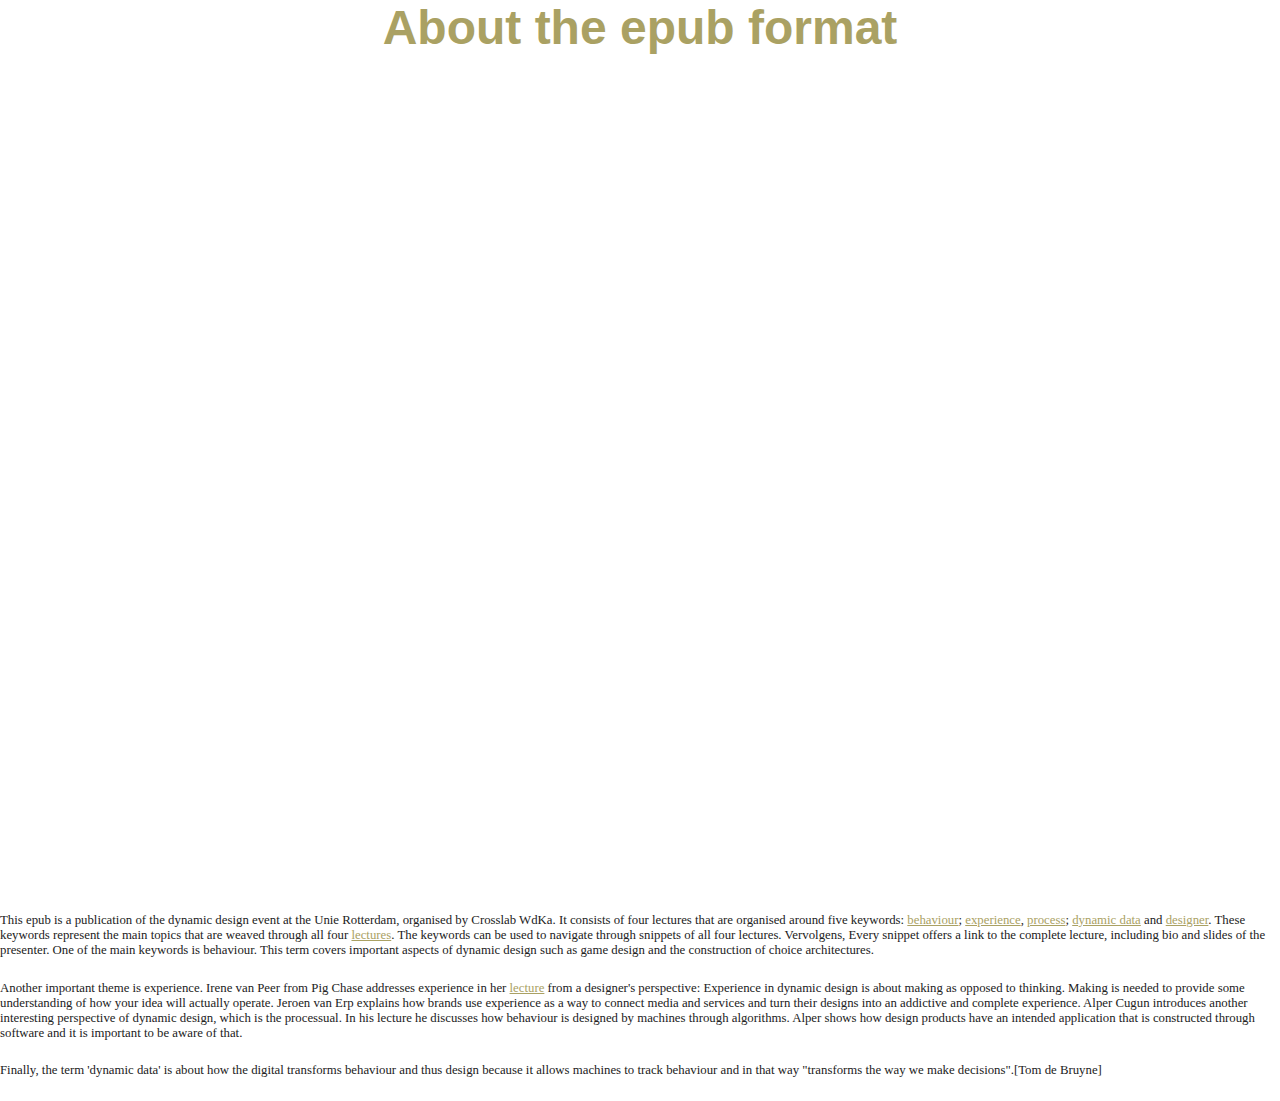
==== OEBPS/epubformat.html @ fc33506d "importing existing project" ====
<?xml version="1.0" encoding="utf-8"?>
<html xmlns="http://www.w3.org/1999/xhtml" xml:lang="en"
xmlns:epub="http://www.idpf.org/2007/ops"
  xmlns:ev="http://www.w3.org/2001/xml-events"
>
  
  <head>    <title>
    About the epub format
  </title>   
    <meta http-equiv="content-type" content="text/html; charset=utf-8"/> 
    


  <script src="jquery-1.6.2.min.js" type="text/javascript"></script>
      <link rel="stylesheet" type="text/css" href="style.css" />  </head>
  <body>

    <div id="top">
      <h1>About the epub format</h1>
    </div>
 
      <p>This epub is a publication of the dynamic design event at the Unie Rotterdam, organised by Crosslab WdKa. It consists of four lectures that are organised around five keywords: <a href="">behaviour</a>; <a href="">experience</a>, <a href="">process</a>; <a href="">dynamic data</a> and <a href="">designer</a>. These keywords represent the main topics that are weaved through all four <a href="">lectures</a>. The keywords can be used to navigate through snippets of all four lectures. Vervolgens, Every snippet offers a link to the complete lecture, including bio and slides of the presenter. 
      One of the main keywords is behaviour. This term covers important aspects of dynamic design such as game design and the construction of choice architectures.</p>  

      <p>Another important theme is experience. Irene van Peer from Pig Chase addresses experience in her <a href="">lecture</a> from a designer's perspective: Experience in dynamic design is about making as opposed to thinking. Making is needed to provide some understanding of how your idea will actually operate.
      Jeroen van Erp explains how brands use experience as a way to connect media and services and turn their designs into an addictive and complete experience.
      Alper Cugun introduces another interesting perspective of dynamic design, which is the processual. In his lecture he discusses how behaviour is designed by machines through algorithms. Alper shows how design products have an intended application that is constructed through software and it is important to be aware of that.</p>

      <p>Finally, the term 'dynamic data' is about how the digital transforms behaviour and thus design because it allows machines to track behaviour and in that way "transforms the way we make decisions".[Tom de Bruyne] 
      </p>

    
    
   
    
    <script src="script.js" type="text/javascript"></script>

  </body>
</html>
---- OEBPS/style.css ----
@charset "UTF-8";
@namespace "http://www.w3.org/1999/xhtml";
@namespace epub "http://www.idpf.org/2007/ops";


@font-face {
  font-family: "Avenir";
  src: url("Avenir-Heavy.otf");
}

body {

    margin:0;
    padding:0;
    text-align: left !important;

}
#expand1{display: none;}

p, div, span {
	padding-bottom:10px;
}


samp{ font-family:  sans-serif !important;  color:red;}

h1 {
  font-family: 'Avenir', sans-serif !important;  
    color: rgb(170,161,99);
    font-size: 3em;
    text-align: center;
}
h2{font-family: 'Avenir', sans-serif !important;  
    color: rgb(170,161,99);
    font-size: 2em;
    text-align:center;
    margin-bottom:0;
  }

.fullquote {
    -webkit-transition: opacity 1s ease-in-out;
    -moz-transition: opacity 1s ease-in-out;
    -o-transition: opacity 1s ease-in-out;
    -ms-transition: opacity 1s ease-in-out;
    transition: opacity 1s ease-in-out;
}

aside[epub|type~='sidebar'] {
   padding: 0.5em;
   margin-left: 2em;
   width: 25%;
   max-width: 15em;
   background-color: rgb(240,240,240);
   border: solid 1px; rgb(0,0,0);
   float: right;
   font-size:0.6em;
}



video{width:100%;margin:0px;background-color:black;}
#miimg{width:50px!important;}


blockquote {
    color:#222;
    width: 60%;
    font-size: .8em;
    text-align: right;
    margin: 0;
    padding-left: 8em;
    padding-bottom: 1em;
}

a {
    color: rgb(170,161,99);
}
a:visited {
    -webkit-text-fill-color: rgb(170,161,99);
    -webkit-link: rgb(170,161,99);
}

a.nextsnip{-webkit-text-fill-color: rgb(170,161,99);display:block;background:url('images/arrow_right.svg');background-repeat: no-repeat;background-size: 7% 50%;padding-left:8%;}

.inlineimg {width:50px !important;max-width:50px !important; float:right; margin:.5em!important;}

.bioinfo{margin:0;text-align:center;page-break-before:always; color: rgb(170,161,99)!important;}
.bottomline{font-weight:bold;background-color:rgb(170,161,99); padding:5px;margin-top:-10px;}
.bottomline a, .bottomline a:visited{ -webkit-text-fill-color:black;}
.fullquote{}
.buttons{position:relative;width:60px;left:50%;margin-left:-25px;}
.play{margin-right:10px;display: inline-block;width:20px;height:15px; background:url('images/play.svg');background-size: 100% 100%;}
.reload{display: inline-block;width:20px;height:15px; background:url('images/reload.svg');background-size: 100% 100%;}
.videocont{display: block;}
p{text-align:left !important;font-size: .8em;color:#222;}

.slidescontainer{width: 100%;}
img.slides { width: 100%; }
.controls{display:block;position:relative;width:150px;height:80px;left:50%;margin-left:-75px;}
.prev{display:block;width:30px;height:25px; background:url('images/arrow_left.svg');background-size: 100% 100%;}
.next{display:block;width:30px;height:25px; background:url('images/arrow_right.svg');background-size: 100% 100%;}
.slideinfo{width:20px;}
.inactive{opacity:0.5;}
.centerimg{width:15% !important;margin-left:42%;}

#top{text-align: center;max-height:100% !important;height:100% !important;margin:0;padding:0;}
#top img{max-height:100%;height:100% !important;margin:0;padding:0;}
#top p{font-family: 'Avenir', sans-serif !important;  
    text-align: center;position:absolute;display: block;top:200px;overflow:visible;font-size: 3em;width:100%;}

@media  screen and (orientation: portrait) {
  .fullquote p {margin-left:18%;}
  .inlineimg{float:left!important; width:12% !important;max-width:12% !important;}
}
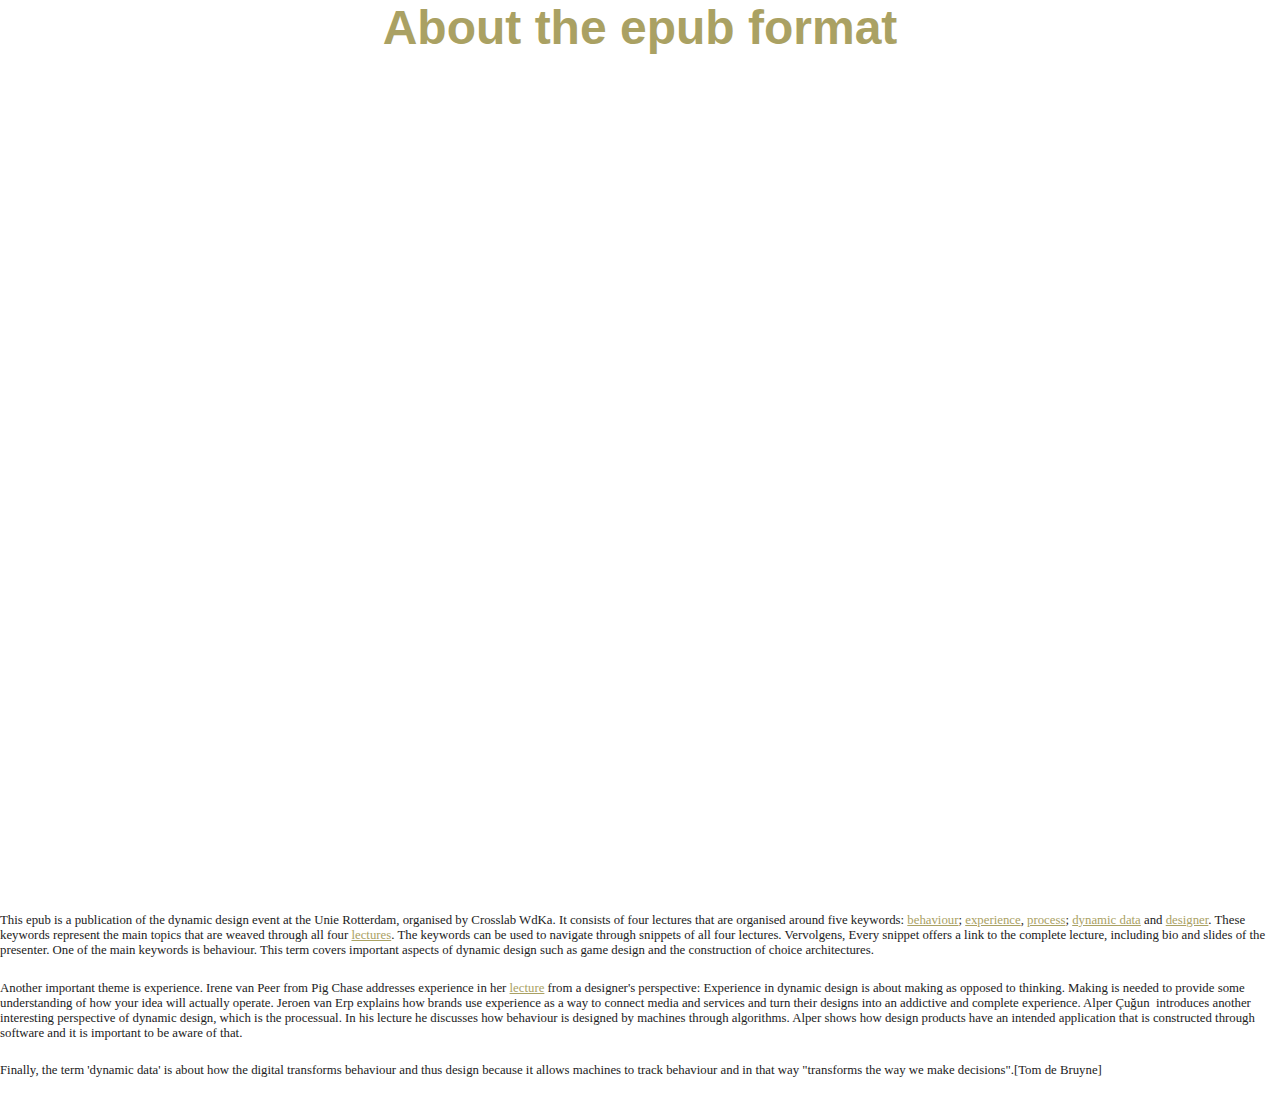
==== commit 57df9ad9: "design stuff" ====
--- a/OEBPS/epubformat.html
+++ b/OEBPS/epubformat.html
@@ -1,40 +1,49 @@
 <?xml version="1.0" encoding="utf-8"?>
 <html xmlns="http://www.w3.org/1999/xhtml" xml:lang="en"
-xmlns:epub="http://www.idpf.org/2007/ops"
-  xmlns:ev="http://www.w3.org/2001/xml-events"
->
-  
-  <head>    <title>
-    About the epub format
-  </title>   
-    <meta http-equiv="content-type" content="text/html; charset=utf-8"/> 
-    
+	  xmlns:epub="http://www.idpf.org/2007/ops"
+	  xmlns:ev="http://www.w3.org/2001/xml-events"
+	  >
+
+	<head>    <title>
+			About the epub format
+		</title>   
+		<meta http-equiv="content-type" content="text/html; charset=utf-8"/> 
 
 
-  <script src="jquery-1.6.2.min.js" type="text/javascript"></script>
-      <link rel="stylesheet" type="text/css" href="style.css" />  </head>
-  <body>
 
-    <div id="top">
-      <h1>About the epub format</h1>
-    </div>
- 
-      <p>This epub is a publication of the dynamic design event at the Unie Rotterdam, organised by Crosslab WdKa. It consists of four lectures that are organised around five keywords: <a href="">behaviour</a>; <a href="">experience</a>, <a href="">process</a>; <a href="">dynamic data</a> and <a href="">designer</a>. These keywords represent the main topics that are weaved through all four <a href="">lectures</a>. The keywords can be used to navigate through snippets of all four lectures. Vervolgens, Every snippet offers a link to the complete lecture, including bio and slides of the presenter. 
-      One of the main keywords is behaviour. This term covers important aspects of dynamic design such as game design and the construction of choice architectures.</p>  
+		<script src="jquery-1.6.2.min.js" type="text/javascript"></script>
+		<link rel="stylesheet" type="text/css" href="style.css" />  </head>
+	<body>
 
-      <p>Another important theme is experience. Irene van Peer from Pig Chase addresses experience in her <a href="">lecture</a> from a designer's perspective: Experience in dynamic design is about making as opposed to thinking. Making is needed to provide some understanding of how your idea will actually operate.
-      Jeroen van Erp explains how brands use experience as a way to connect media and services and turn their designs into an addictive and complete experience.
-      Alper Cugun introduces another interesting perspective of dynamic design, which is the processual. In his lecture he discusses how behaviour is designed by machines through algorithms. Alper shows how design products have an intended application that is constructed through software and it is important to be aware of that.</p>
+		<div id="top">
+			<h1>About the epub format</h1>
+		</div>
 
-      <p>Finally, the term 'dynamic data' is about how the digital transforms behaviour and thus design because it allows machines to track behaviour and in that way "transforms the way we make decisions".[Tom de Bruyne] 
-      </p>
+		<p>This epub is a publication of the dynamic design event at the Unie Rotterdam, organised by Crosslab WdKa. It consists of four lectures that are organised around five keywords: <a href="">behaviour</a>; <a href="">experience</a>, <a href="">process</a>; <a href="">dynamic data</a> and <a href="">designer</a>. These keywords represent the main topics that are weaved through all four <a href="">lectures</a>. The keywords can be used to navigate through snippets of all four lectures. Vervolgens, Every snippet offers a link to the complete lecture, including bio and slides of the presenter. 
+			One of the main keywords is behaviour. This term covers important aspects of dynamic design such as game design and the construction of choice architectures.</p>  
 
-    
-    
-   
-    
-    <script src="script.js" type="text/javascript"></script>
+		<p>Another important theme is experience. Irene van Peer from Pig Chase addresses experience in her <a href="">lecture</a> from a designer's perspective: Experience in dynamic design is about making as opposed to thinking. Making is needed to provide some understanding of how your idea will actually operate.
+			Jeroen van Erp explains how brands use experience as a way to connect media and services and turn their designs into an addictive and complete experience.
+			Alper Çuğun + introduces another interesting perspective of dynamic design, which is the processual. In his lecture he discusses how behaviour is designed by machines through algorithms. Alper shows how design products have an intended application that is constructed through software and it is important to be aware of that.</p>
 
-  </body>
+		<p>Finally, the term 'dynamic data' is about how the digital transforms behaviour and thus design because it allows machines to track behaviour and in that way "transforms the way we make decisions".[Tom de Bruyne] 
+		</p>
+
+<!--
+        <h2>Quotes</h2> 
+		[Tom de Bruyne]
+		<p>How can we trigger behaviour, how can we trigger someone to become excited about a brand, start to talk about it, start to share their opinion. We want to argue that the traditional tool-set that we use, that is, communication, is definitely not the most relevant, interesting, or remarkable. We think that there are three much more interesting tools to use, tools that are much more embedded in design than they are in advertising. Behavioural economics, game design, and the third area, or idea, we think you should consider, is persuasion design.</p>
+
+		[Jeroen van Erp]
+		<p>Firstly, something which is perhaps very simple: the digital revolution has impregnated every area of society, if in 2040 we look back at this period it may be even more recognisable as a pivotal point in history. Like the industrial revolution, technology changes economics, social life, human behaviour, essentially everything, and I think designers play a very important role in this.</p>
+
+		[Astrid Groenewege]
+		<p>We always say that advertising is very much about seduction, if you compare it to a relationship, if somebody is hitting on you constantly you loose interest, but if somebody has some mysterious quality, then you want to get at that mysterious quality and so want engage with them. This is how you should think about brands, don't think about the seduction game, the advertising game, but how to make the brand remarkable, and relevant for people.</p>
+-->
+
+
+		<script src="script.js" type="text/javascript"></script>
+
+	</body>
 </html> 
-    --- a/OEBPS/style.css
+++ b/OEBPS/style.css
@@ -21,7 +21,7 @@
 	padding-bottom:10px;
 }
 
-
+a{text-decoration:underline;}
 samp{ font-family:  sans-serif !important;  color:red;}
 
 h1 {
@@ -32,8 +32,7 @@
 }
 h2{font-family: 'Avenir', sans-serif !important;  
     color: rgb(170,161,99);
-    font-size: 2em;
-    text-align:center;
+    font-size: 1.5em;
     margin-bottom:0;
   }
 
@@ -73,6 +72,7 @@
 }
 
 a {
+  -webkit-text-fill-color: rgb(170,161,99);
     color: rgb(170,161,99);
 }
 a:visited {
@@ -80,37 +80,75 @@
     -webkit-link: rgb(170,161,99);
 }
 
-a.nextsnip{-webkit-text-fill-color: rgb(170,161,99);display:block;background:url('images/arrow_right.svg');background-repeat: no-repeat;background-size: 7% 50%;padding-left:8%;}
+a.nextsnip{-webkit-text-fill-color: rgb(170,161,99);display:block;background:url('images/arrow_right.svg');background-repeat: no-repeat;background-size: 20px 20px;padding-left:10%;height:50px;}
 
-.inlineimg {width:50px !important;max-width:50px !important; float:right; margin:.5em!important;}
+.inlineimg {width:100px !important;height:100px !important;max-width:100px !important; float:right;margin:15px;}
+.inlineimg img{width:100%;height:100%;}
 
-.bioinfo{margin:0;text-align:center;page-break-before:always; color: rgb(170,161,99)!important;}
-.bottomline{font-weight:bold;background-color:rgb(170,161,99); padding:5px;margin-top:-10px;}
-.bottomline a, .bottomline a:visited{ -webkit-text-fill-color:black;}
+.breadcrumbs{page-break-before:always;}
+.breadcrumbs a, .breadcrumbs a:visited {display:block;font-weight:bold;padding:2px;}
+.bottomline{margin:0; color: rgb(170,161,99)!important;-webkit-text-fill-color:rgb(170,161,99);}
+.bioinfo{font-weight:bold;background-color:rgb(170,161,99); padding:5px;margin-top:-10px;}
+.bioinfo a, .bioinfo a:visited{ -webkit-text-fill-color:white;}
+
+.fullbio{background-color:rgb(170,161,99); padding:5px;}
+.fullbio a, .bioinfo a:visited{ -webkit-text-fill-color:white;}
+.fullname{display:block;width:100%;-webkit-text-fill-color:white;color:white;}
+.dur{float:right;display:block;before:}
+.dur:before{content:"Dur: ";}
 .fullquote{}
 .buttons{position:relative;width:60px;left:50%;margin-left:-25px;}
 .play{margin-right:10px;display: inline-block;width:20px;height:15px; background:url('images/play.svg');background-size: 100% 100%;}
 .reload{display: inline-block;width:20px;height:15px; background:url('images/reload.svg');background-size: 100% 100%;}
 .videocont{display: block;}
-p{text-align:left !important;font-size: .8em;color:#222;}
-
+p{text-align:left !important;font-size:.8em;color:#222;-webkit-text-fill-color:#222;}
+a.watch{text-align:left !important;font-size:.8em;color:#222;-webkit-text-fill-color:#222;}
+a.watch{display:block;margin-top: -10px;font-size:.6em;}
 .slidescontainer{width: 100%;}
 img.slides { width: 100%; }
-.controls{display:block;position:relative;width:150px;height:80px;left:50%;margin-left:-75px;}
-.prev{display:block;width:30px;height:25px; background:url('images/arrow_left.svg');background-size: 100% 100%;}
-.next{display:block;width:30px;height:25px; background:url('images/arrow_right.svg');background-size: 100% 100%;}
-.slideinfo{width:20px;}
+.controls{ padding:5px;display:block;position:relative;width:100px;height:40px;margin-left:-50px;left:50%;}
+.prev{display:inline-block;width:30px;height:25px; background:url('images/arrow_left.svg');background-size: 100% 100%;}
+.next{display:inline-block;width:30px;height:25px; background:url('images/arrow_right.svg');background-size: 100% 100%;}
+.slideinfo{width:25px;display:inline-block;vertical-align:top;padding-top:8px;}
 .inactive{opacity:0.5;}
 .centerimg{width:15% !important;margin-left:42%;}
 
-#top{text-align: center;max-height:100% !important;height:100% !important;margin:0;padding:0;}
-#top img{max-height:100%;height:100% !important;margin:0;padding:0;}
-#top p{font-family: 'Avenir', sans-serif !important;  
-    text-align: center;position:absolute;display: block;top:200px;overflow:visible;font-size: 3em;width:100%;}
+#top{
+  max-height:100% !important;
+  height:100% !important;
+  margin:0;
+  padding:0;
 
-@media  screen and (orientation: portrait) {
-  .fullquote p {margin-left:18%;}
-  .inlineimg{float:left!important; width:12% !important;max-width:12% !important;}
 }
+.title img{  
+  max-height:100% !important;
+  height:100% !important;}
+.title{
+  
+  position:absolute;
+  font-family: 'Avenir', sans-serif !important;  
+  font-size: 2em;
+  font-weight:bold;
+  top:0;
+  padding:5px;
+  width:380px;
+  max-width: 380px !important;}
+.short{
+  padding:5px;
+  font-weight:normal;
+  background-color:rgba(255,255,255,0.5);
+  font-size:0.3em;
+  width:400px;
+  max-width: 400px !important;}
 
+@media screen and (orientation:portrait) { 
 
+  .fullquote p {margin-left:20%;}
+  .inlineimg{width:14% !important;max-width:14% !important; margin-left:1%; float:left;}
+  /*  .title{  width:500px;
+  max-width: 500px !important;}
+  .short{
+  width:500px;
+  max-width: 500px !important;}*/
+  }
+}
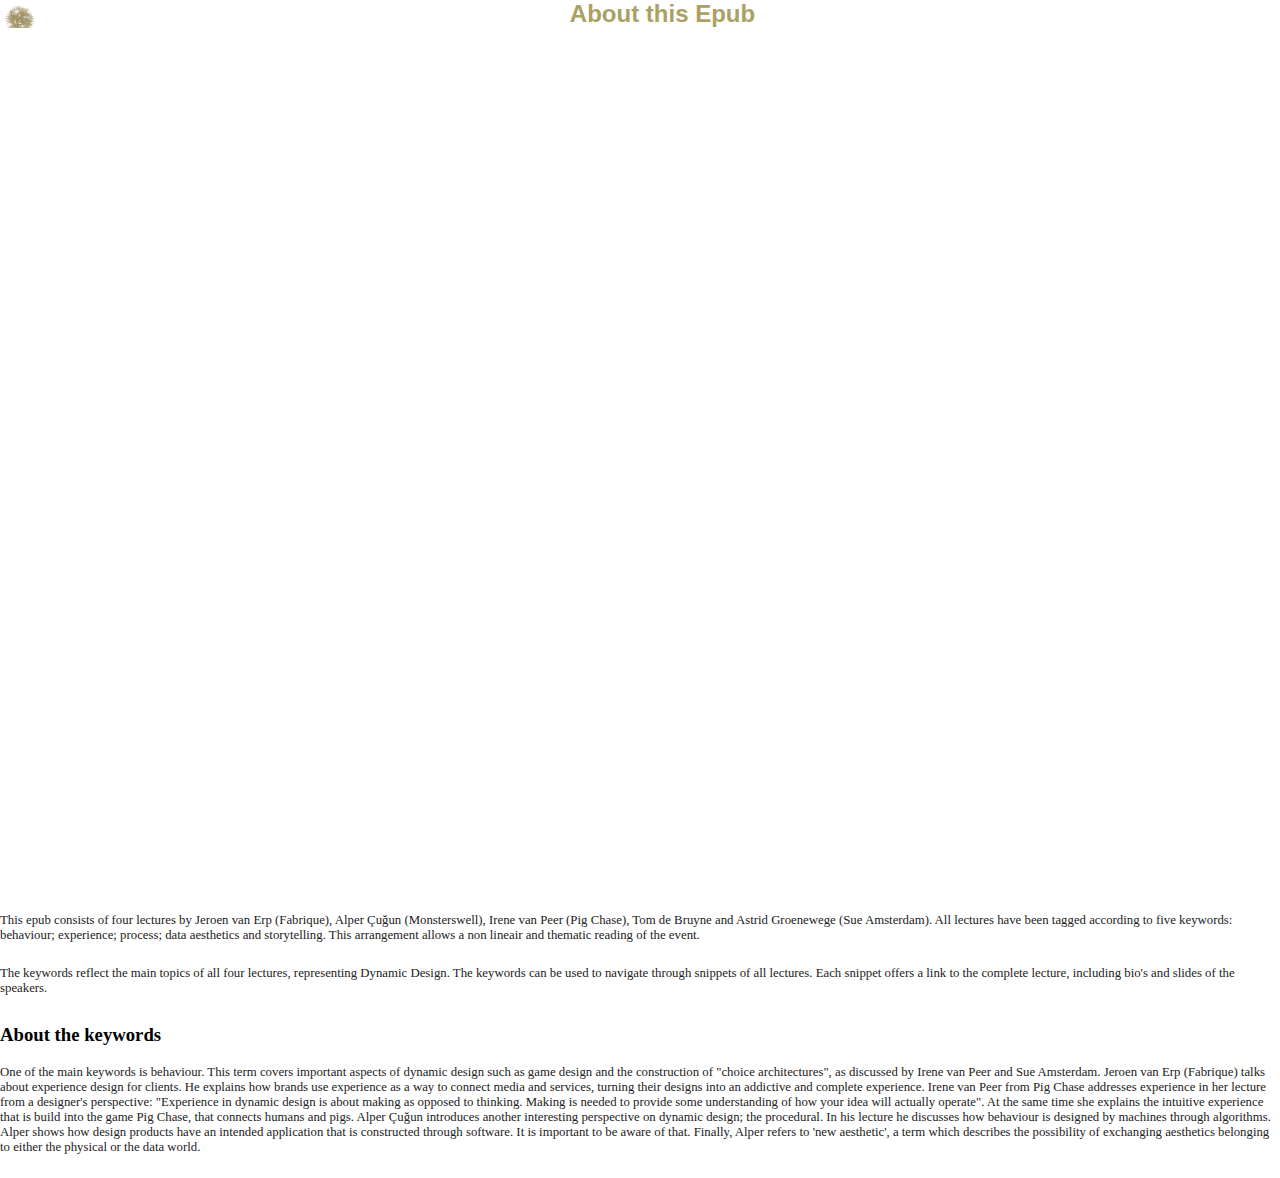
==== commit df7c7ab7: "starting with images" ====
--- a/OEBPS/epubformat.html
+++ b/OEBPS/epubformat.html
@@ -16,33 +16,15 @@
 	<body>
 
 		<div id="top">
-			<h1>About the epub format</h1>
+			<h1>About this Epub</h1>
 		</div>
 
-		<p>This epub is a publication of the dynamic design event at the Unie Rotterdam, organised by Crosslab WdKa. It consists of four lectures that are organised around five keywords: <a href="">behaviour</a>; <a href="">experience</a>, <a href="">process</a>; <a href="">dynamic data</a> and <a href="">designer</a>. These keywords represent the main topics that are weaved through all four <a href="">lectures</a>. The keywords can be used to navigate through snippets of all four lectures. Vervolgens, Every snippet offers a link to the complete lecture, including bio and slides of the presenter. 
-			One of the main keywords is behaviour. This term covers important aspects of dynamic design such as game design and the construction of choice architectures.</p>  
-
-		<p>Another important theme is experience. Irene van Peer from Pig Chase addresses experience in her <a href="">lecture</a> from a designer's perspective: Experience in dynamic design is about making as opposed to thinking. Making is needed to provide some understanding of how your idea will actually operate.
-			Jeroen van Erp explains how brands use experience as a way to connect media and services and turn their designs into an addictive and complete experience.
-			Alper Çuğun - introduces another interesting perspective of dynamic design, which is the processual. In his lecture he discusses how behaviour is designed by machines through algorithms. Alper shows how design products have an intended application that is constructed through software and it is important to be aware of that.</p>
-
-		<p>Finally, the term 'dynamic data' is about how the digital transforms behaviour and thus design because it allows machines to track behaviour and in that way "transforms the way we make decisions".[Tom de Bruyne] 
-		</p>
-
-<!--
-        <h2>Quotes</h2> 
-		[Tom de Bruyne]
-		<p>How can we trigger behaviour, how can we trigger someone to become excited about a brand, start to talk about it, start to share their opinion. We want to argue that the traditional tool-set that we use, that is, communication, is definitely not the most relevant, interesting, or remarkable. We think that there are three much more interesting tools to use, tools that are much more embedded in design than they are in advertising. Behavioural economics, game design, and the third area, or idea, we think you should consider, is persuasion design.</p>
-
-		[Jeroen van Erp]
-		<p>Firstly, something which is perhaps very simple: the digital revolution has impregnated every area of society, if in 2040 we look back at this period it may be even more recognisable as a pivotal point in history. Like the industrial revolution, technology changes economics, social life, human behaviour, essentially everything, and I think designers play a very important role in this.</p>
-
-		[Astrid Groenewege]
-		<p>We always say that advertising is very much about seduction, if you compare it to a relationship, if somebody is hitting on you constantly you loose interest, but if somebody has some mysterious quality, then you want to get at that mysterious quality and so want engage with them. This is how you should think about brands, don't think about the seduction game, the advertising game, but how to make the brand remarkable, and relevant for people.</p>
--->
-
-
+<p>This epub consists of four lectures by Jeroen van Erp (Fabrique), Alper Çuğun (Monsterswell), Irene van Peer (Pig Chase), Tom de Bruyne and Astrid Groenewege (Sue Amsterdam). All lectures have been tagged according to five keywords: behaviour; experience; process; data aesthetics and storytelling. This arrangement allows a non lineair and thematic reading of the event.</p>
+<p>The keywords reflect the main topics  of all four lectures, representing Dynamic Design. The keywords can be used to navigate through snippets of all lectures. Each snippet offers a link to the complete lecture, including bio's and slides of the speakers.</p>
+<h3>About the keywords</h3>
+<p>One of the main keywords is behaviour. This term covers important aspects of dynamic design such as game design and the construction of "choice architectures", as discussed by Irene van Peer and Sue Amsterdam. Jeroen van Erp (Fabrique) talks about experience design for clients. He explains how brands use experience as a way to connect media and services, turning their designs into an addictive and complete experience. Irene van Peer from Pig Chase addresses experience in her lecture from a designer's perspective: "Experience in dynamic design is about making as opposed to thinking. Making is needed to provide some understanding of how your idea will actually operate". At the same time she explains the intuitive experience that is build into the game Pig Chase, that connects humans and pigs.
+Alper Çuğun introduces another interesting perspective on dynamic design; the procedural. In his lecture he discusses how behaviour is designed by machines through algorithms. Alper shows how design products have an intended application that is constructed through software. It is important to be aware of that.
+Finally, Alper refers to  'new aesthetic', a term which describes the possibility of exchanging aesthetics belonging to either the physical or the data world.</p>
 		<script src="script.js" type="text/javascript"></script>
 
 	</body>
--- a/OEBPS/style.css
+++ b/OEBPS/style.css
@@ -27,13 +27,18 @@
 h1 {
   font-family: 'Avenir', sans-serif !important;  
     color: rgb(170,161,99);
-    font-size: 3em;
+    font-size: 1.5em;
     text-align: center;
+    background:url('./images/DD_goud_klein.gif');background-size: 40px;background-repeat: no-repeat;
+    padding-left: 45px;
 }
+
 h2{font-family: 'Avenir', sans-serif !important;  
     color: rgb(170,161,99);
     font-size: 1.5em;
     margin-bottom:0;
+    background:url('./images/DD_goud_klein.gif');background-size: 40px;background-repeat: no-repeat;
+    padding-left: 45px;
   }
 
 .fullquote {
@@ -82,7 +87,11 @@
 
 a.nextsnip{-webkit-text-fill-color: rgb(170,161,99);display:block;background:url('images/arrow_right.svg');background-repeat: no-repeat;background-size: 20px 20px;padding-left:10%;height:50px;}
 
-.inlineimg {width:100px !important;height:100px !important;max-width:100px !important; float:right;margin:15px;}
+.inlineimg {width:125px !important;max-width:125px !important; float:right; margin:20px;border:1px solid #222;
+-moz-box-shadow: 0 0 5px #888;
+-webkit-box-shadow: 0 0 5px#888;
+box-shadow: 0 0 5px #888;
+}
 .inlineimg img{width:100%;height:100%;}
 
 .breadcrumbs{page-break-before:always;}
@@ -135,16 +144,16 @@
   max-width: 380px !important;}
 .short{
   padding:5px;
-  font-weight:normal;
-  background-color:rgba(255,255,255,0.5);
-  font-size:0.3em;
+  font-weight:bold;
+  /*background-color:rgba(255,255,255,0.5);*/
+  font-size:0.45em;
   width:400px;
   max-width: 400px !important;}
 
 @media screen and (orientation:portrait) { 
 
-  .fullquote p {margin-left:20%;}
-  .inlineimg{width:14% !important;max-width:14% !important; margin-left:1%; float:left;}
+  .fullquote p {margin-left:23%;}
+  .inlineimg{width:17% !important;max-width:17% !important; margin-left:1%; float:left;}
   /*  .title{  width:500px;
   max-width: 500px !important;}
   .short{
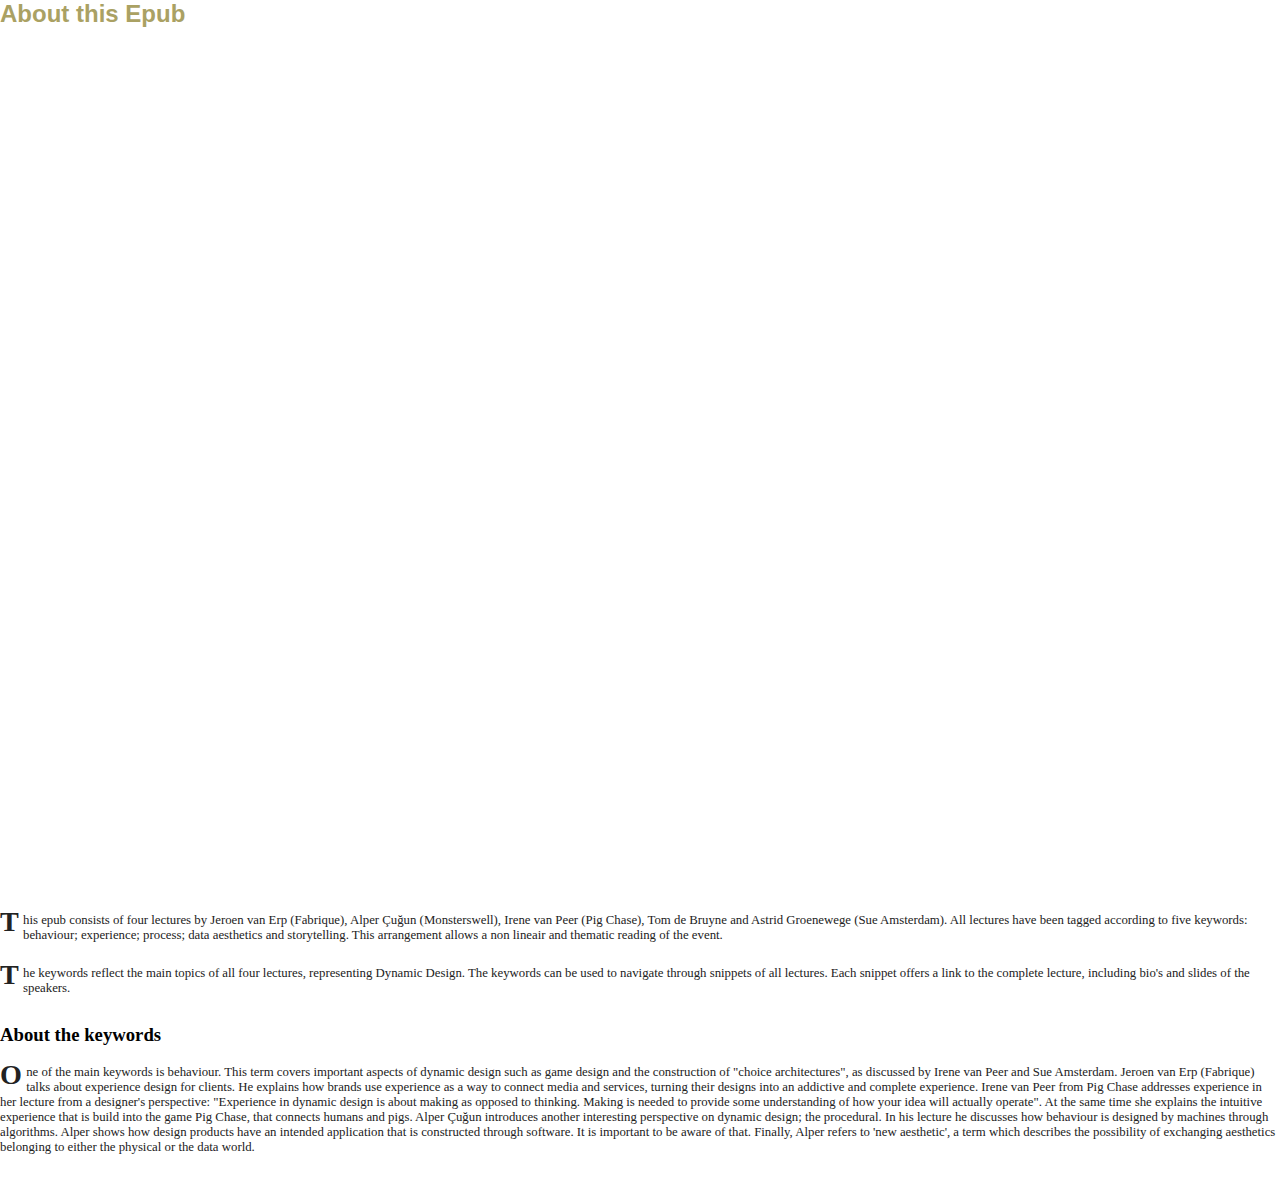
==== commit 3f3e2bfe: "drop caps" ====
--- a/OEBPS/epubformat.html
+++ b/OEBPS/epubformat.html
@@ -18,13 +18,13 @@
 		<div id="top">
 			<h1>About this Epub</h1>
 		</div>
-
+<div class='fullquote'>
 <p>This epub consists of four lectures by Jeroen van Erp (Fabrique), Alper Çuğun (Monsterswell), Irene van Peer (Pig Chase), Tom de Bruyne and Astrid Groenewege (Sue Amsterdam). All lectures have been tagged according to five keywords: behaviour; experience; process; data aesthetics and storytelling. This arrangement allows a non lineair and thematic reading of the event.</p>
 <p>The keywords reflect the main topics  of all four lectures, representing Dynamic Design. The keywords can be used to navigate through snippets of all lectures. Each snippet offers a link to the complete lecture, including bio's and slides of the speakers.</p>
 <h3>About the keywords</h3>
 <p>One of the main keywords is behaviour. This term covers important aspects of dynamic design such as game design and the construction of "choice architectures", as discussed by Irene van Peer and Sue Amsterdam. Jeroen van Erp (Fabrique) talks about experience design for clients. He explains how brands use experience as a way to connect media and services, turning their designs into an addictive and complete experience. Irene van Peer from Pig Chase addresses experience in her lecture from a designer's perspective: "Experience in dynamic design is about making as opposed to thinking. Making is needed to provide some understanding of how your idea will actually operate". At the same time she explains the intuitive experience that is build into the game Pig Chase, that connects humans and pigs.
 Alper Çuğun introduces another interesting perspective on dynamic design; the procedural. In his lecture he discusses how behaviour is designed by machines through algorithms. Alper shows how design products have an intended application that is constructed through software. It is important to be aware of that.
-Finally, Alper refers to  'new aesthetic', a term which describes the possibility of exchanging aesthetics belonging to either the physical or the data world.</p>
+Finally, Alper refers to  'new aesthetic', a term which describes the possibility of exchanging aesthetics belonging to either the physical or the data world.</p></div>
 		<script src="script.js" type="text/javascript"></script>
 
 	</body>
--- a/OEBPS/style.css
+++ b/OEBPS/style.css
@@ -15,11 +15,13 @@
     text-align: left !important;
 
 }
+.breakp{page-break-before:always;}
 #expand1{display: none;}
 
 p, div, span {
 	padding-bottom:10px;
 }
+
 
 a{text-decoration:underline;}
 samp{ font-family:  sans-serif !important;  color:red;}
@@ -28,17 +30,16 @@
   font-family: 'Avenir', sans-serif !important;  
     color: rgb(170,161,99);
     font-size: 1.5em;
-    text-align: center;
-    background:url('./images/DD_goud_klein.gif');background-size: 40px;background-repeat: no-repeat;
-    padding-left: 45px;
+
 }
+
+
 
 h2{font-family: 'Avenir', sans-serif !important;  
     color: rgb(170,161,99);
     font-size: 1.5em;
     margin-bottom:0;
-    background:url('./images/DD_goud_klein.gif');background-size: 40px;background-repeat: no-repeat;
-    padding-left: 45px;
+
   }
 
 .fullquote {
@@ -87,15 +88,17 @@
 
 a.nextsnip{-webkit-text-fill-color: rgb(170,161,99);display:block;background:url('images/arrow_right.svg');background-repeat: no-repeat;background-size: 20px 20px;padding-left:10%;height:50px;}
 
-.inlineimg {width:125px !important;max-width:125px !important; float:right; margin:20px;border:1px solid #222;
+.inlineimg {width:125px !important;max-width:125px !important; float:right; clear:right; margin:20px;margin-right:0px;
+  
+}
+.inlineimg img{width:100%;height:100%;border:1px solid #222;
 -moz-box-shadow: 0 0 5px #888;
 -webkit-box-shadow: 0 0 5px#888;
-box-shadow: 0 0 5px #888;
-}
-.inlineimg img{width:100%;height:100%;}
+box-shadow: 0 0 5px #888;}
 
 .breadcrumbs{page-break-before:always;}
-.breadcrumbs a, .breadcrumbs a:visited {display:block;font-weight:bold;padding:2px;}
+.breadcrumbs span{font-weight:bold;padding:2px;background-color:black;color:white;-webkit-text-fill-color:rgb(255,255,255);}
+
 .bottomline{margin:0; color: rgb(170,161,99)!important;-webkit-text-fill-color:rgb(170,161,99);}
 .bioinfo{font-weight:bold;background-color:rgb(170,161,99); padding:5px;margin-top:-10px;}
 .bioinfo a, .bioinfo a:visited{ -webkit-text-fill-color:white;}
@@ -103,16 +106,16 @@
 .fullbio{background-color:rgb(170,161,99); padding:5px;}
 .fullbio a, .bioinfo a:visited{ -webkit-text-fill-color:white;}
 .fullname{display:block;width:100%;-webkit-text-fill-color:white;color:white;}
-.dur{float:right;display:block;before:}
+.dur{float:right;display:block;}
 .dur:before{content:"Dur: ";}
-.fullquote{}
+.fullquote p:first-letter{float:left;font-weight:bold;font-size:2.2em;margin-top:-0.225em;margin-right:.15em;}
 .buttons{position:relative;width:60px;left:50%;margin-left:-25px;}
 .play{margin-right:10px;display: inline-block;width:20px;height:15px; background:url('images/play.svg');background-size: 100% 100%;}
 .reload{display: inline-block;width:20px;height:15px; background:url('images/reload.svg');background-size: 100% 100%;}
 .videocont{display: block;}
-p{text-align:left !important;font-size:.8em;color:#222;-webkit-text-fill-color:#222;}
+p{orphans:4;widows:4;text-align:left !important;font-size:.8em;color:#222;-webkit-text-fill-color:#222;}
 a.watch{text-align:left !important;font-size:.8em;color:#222;-webkit-text-fill-color:#222;}
-a.watch{display:block;margin-top: -10px;font-size:.6em;}
+a.watch{display:block;margin-top: -10px;font-size:.8em;}
 .slidescontainer{width: 100%;}
 img.slides { width: 100%; }
 .controls{ padding:5px;display:block;position:relative;width:100px;height:40px;margin-left:-50px;left:50%;}
@@ -121,6 +124,7 @@
 .slideinfo{width:25px;display:inline-block;vertical-align:top;padding-top:8px;}
 .inactive{opacity:0.5;}
 .centerimg{width:15% !important;margin-left:42%;}
+.slidebox{display:inline-block;font-size:0.8em;}
 
 #top{
   max-height:100% !important;
@@ -149,15 +153,16 @@
   font-size:0.45em;
   width:400px;
   max-width: 400px !important;}
+aside[epub|type~='footnote'] {font-size:0.6em;}
+
+
+.closegif {background:url('images/DD_goud_klein2.gif');height:100px!important;max-height:100px!important;width:100px!important;max-width:100px!important;margin:auto;
+}
+
 
 @media screen and (orientation:portrait) { 
 
-  .fullquote p {margin-left:23%;}
-  .inlineimg{width:17% !important;max-width:17% !important; margin-left:1%; float:left;}
-  /*  .title{  width:500px;
-  max-width: 500px !important;}
-  .short{
-  width:500px;
-  max-width: 500px !important;}*/
+.inlineimg{ float:left;clear:left;margin-left:0px;margin-right:20px}
+
   }
 }
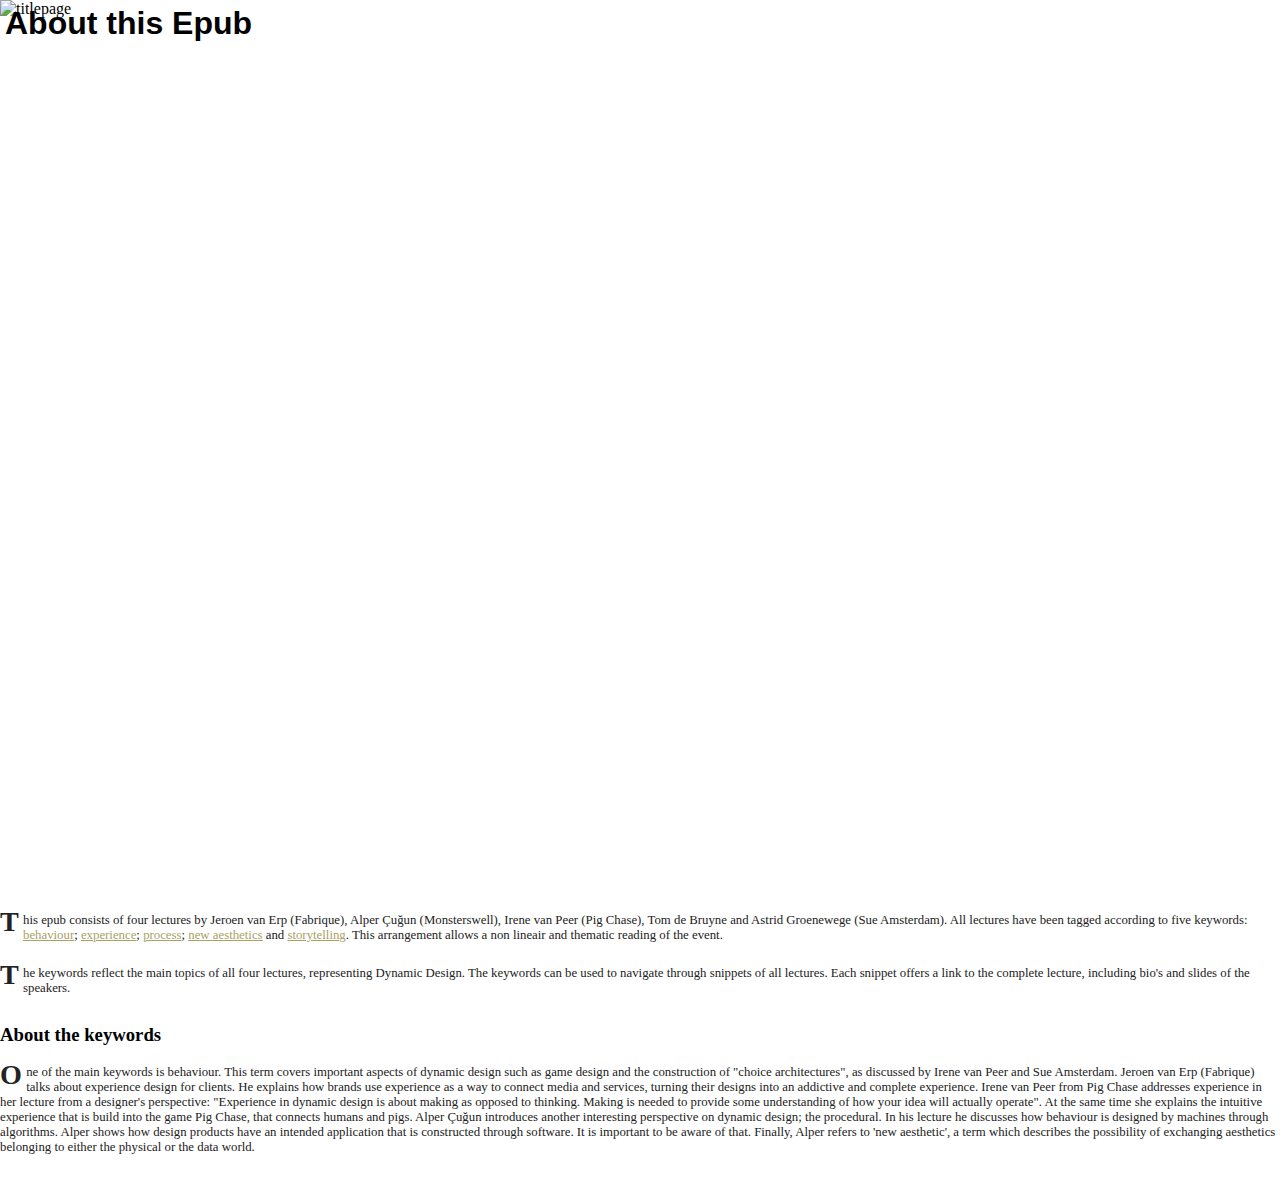
==== commit 41e28f18: "basic version done" ====
--- a/OEBPS/epubformat.html
+++ b/OEBPS/epubformat.html
@@ -15,11 +15,12 @@
 		<link rel="stylesheet" type="text/css" href="style.css" />  </head>
 	<body>
 
-		<div id="top">
-			<h1>About this Epub</h1>
-		</div>
+    <div id="top">
+<img src="./images/background1.jpg" alt="titlepage" />
+      <div class='title'>About this Epub</div>
+    </div>
 <div class='fullquote'>
-<p>This epub consists of four lectures by Jeroen van Erp (Fabrique), Alper Çuğun (Monsterswell), Irene van Peer (Pig Chase), Tom de Bruyne and Astrid Groenewege (Sue Amsterdam). All lectures have been tagged according to five keywords: behaviour; experience; process; data aesthetics and storytelling. This arrangement allows a non lineair and thematic reading of the event.</p>
+<p>This epub consists of four lectures by Jeroen van Erp (Fabrique), Alper Çuğun (Monsterswell), Irene van Peer (Pig Chase), Tom de Bruyne and Astrid Groenewege (Sue Amsterdam). All lectures have been tagged according to five keywords: <a href='./thema1.html'>behaviour</a>; <a href='./thema4.html'>experience</a>; <a href='./thema5.html'>process</a>; <a href='./thema3.html'>new aesthetics</a> and <a href='./thema2.html'>storytelling</a>. This arrangement allows a non lineair and thematic reading of the event.</p>
 <p>The keywords reflect the main topics  of all four lectures, representing Dynamic Design. The keywords can be used to navigate through snippets of all lectures. Each snippet offers a link to the complete lecture, including bio's and slides of the speakers.</p>
 <h3>About the keywords</h3>
 <p>One of the main keywords is behaviour. This term covers important aspects of dynamic design such as game design and the construction of "choice architectures", as discussed by Irene van Peer and Sue Amsterdam. Jeroen van Erp (Fabrique) talks about experience design for clients. He explains how brands use experience as a way to connect media and services, turning their designs into an addictive and complete experience. Irene van Peer from Pig Chase addresses experience in her lecture from a designer's perspective: "Experience in dynamic design is about making as opposed to thinking. Making is needed to provide some understanding of how your idea will actually operate". At the same time she explains the intuitive experience that is build into the game Pig Chase, that connects humans and pigs.
--- a/OEBPS/style.css
+++ b/OEBPS/style.css
@@ -20,6 +20,7 @@
 
 p, div, span {
 	padding-bottom:10px;
+
 }
 
 
@@ -87,7 +88,10 @@
 }
 
 a.nextsnip{-webkit-text-fill-color: rgb(170,161,99);display:block;background:url('images/arrow_right.svg');background-repeat: no-repeat;background-size: 20px 20px;padding-left:10%;height:50px;}
-
+a.watch{-webkit-text-fill-color: rgb(170,161,99);display:block;background:url('images/arrow_down.svg');background-repeat: no-repeat;background-size: 20px 20px;padding-left:10%;height:50px; border-bottom: 1px solid black;}
+/*
+a.watch{text-align:left !important;font-size:.8em;color:#222;-webkit-text-fill-color:#222;}
+a.watch{display:block;margin-top: -10px;font-size:.8em;}*/
 .inlineimg {width:125px !important;max-width:125px !important; float:right; clear:right; margin:20px;margin-right:0px;
   
 }
@@ -97,7 +101,7 @@
 box-shadow: 0 0 5px #888;}
 
 .breadcrumbs{page-break-before:always;}
-.breadcrumbs span{font-weight:bold;padding:2px;background-color:black;color:white;-webkit-text-fill-color:rgb(255,255,255);}
+.breadcrumbs span{font-weight:bold;padding:2px;background-color:black;color:white;-webkit-text-fill-color:rgb(255,255,255);font-size:0.6em;}
 
 .bottomline{margin:0; color: rgb(170,161,99)!important;-webkit-text-fill-color:rgb(170,161,99);}
 .bioinfo{font-weight:bold;background-color:rgb(170,161,99); padding:5px;margin-top:-10px;}
@@ -105,7 +109,7 @@
 
 .fullbio{background-color:rgb(170,161,99); padding:5px;}
 .fullbio a, .bioinfo a:visited{ -webkit-text-fill-color:white;}
-.fullname{display:block;width:100%;-webkit-text-fill-color:white;color:white;}
+.fullname{display:block;width:100%;-webkit-text-fill-color:white;color:white;background:url('images/user.svg');background-repeat: no-repeat;background-size: 20px 25px;padding-left:30px;height:20px;}
 .dur{float:right;display:block;}
 .dur:before{content:"Dur: ";}
 .fullquote p:first-letter{float:left;font-weight:bold;font-size:2.2em;margin-top:-0.225em;margin-right:.15em;}
@@ -114,14 +118,14 @@
 .reload{display: inline-block;width:20px;height:15px; background:url('images/reload.svg');background-size: 100% 100%;}
 .videocont{display: block;}
 p{orphans:4;widows:4;text-align:left !important;font-size:.8em;color:#222;-webkit-text-fill-color:#222;}
-a.watch{text-align:left !important;font-size:.8em;color:#222;-webkit-text-fill-color:#222;}
-a.watch{display:block;margin-top: -10px;font-size:.8em;}
-.slidescontainer{width: 100%;}
+/*a.watch{text-align:left !important;font-size:.8em;color:#222;-webkit-text-fill-color:#222;}
+a.watch{display:block;margin-top: -10px;font-size:.8em;}*/
+.slidescontainer{width: 100%;margin-top:-2px;}
 img.slides { width: 100%; }
 .controls{ padding:5px;display:block;position:relative;width:100px;height:40px;margin-left:-50px;left:50%;}
 .prev{display:inline-block;width:30px;height:25px; background:url('images/arrow_left.svg');background-size: 100% 100%;}
 .next{display:inline-block;width:30px;height:25px; background:url('images/arrow_right.svg');background-size: 100% 100%;}
-.slideinfo{width:25px;display:inline-block;vertical-align:top;padding-top:8px;}
+.slideinfo{width:25px;display:inline-block;vertical-align:top;text-align:center;padding-top:8px;}
 .inactive{opacity:0.5;}
 .centerimg{width:15% !important;margin-left:42%;}
 .slidebox{display:inline-block;font-size:0.8em;}
@@ -157,6 +161,7 @@
 
 
 .closegif {background:url('images/DD_goud_klein2.gif');height:100px!important;max-height:100px!important;width:100px!important;max-width:100px!important;margin:auto;
+page-break-inside: avoid;
 }
 
 
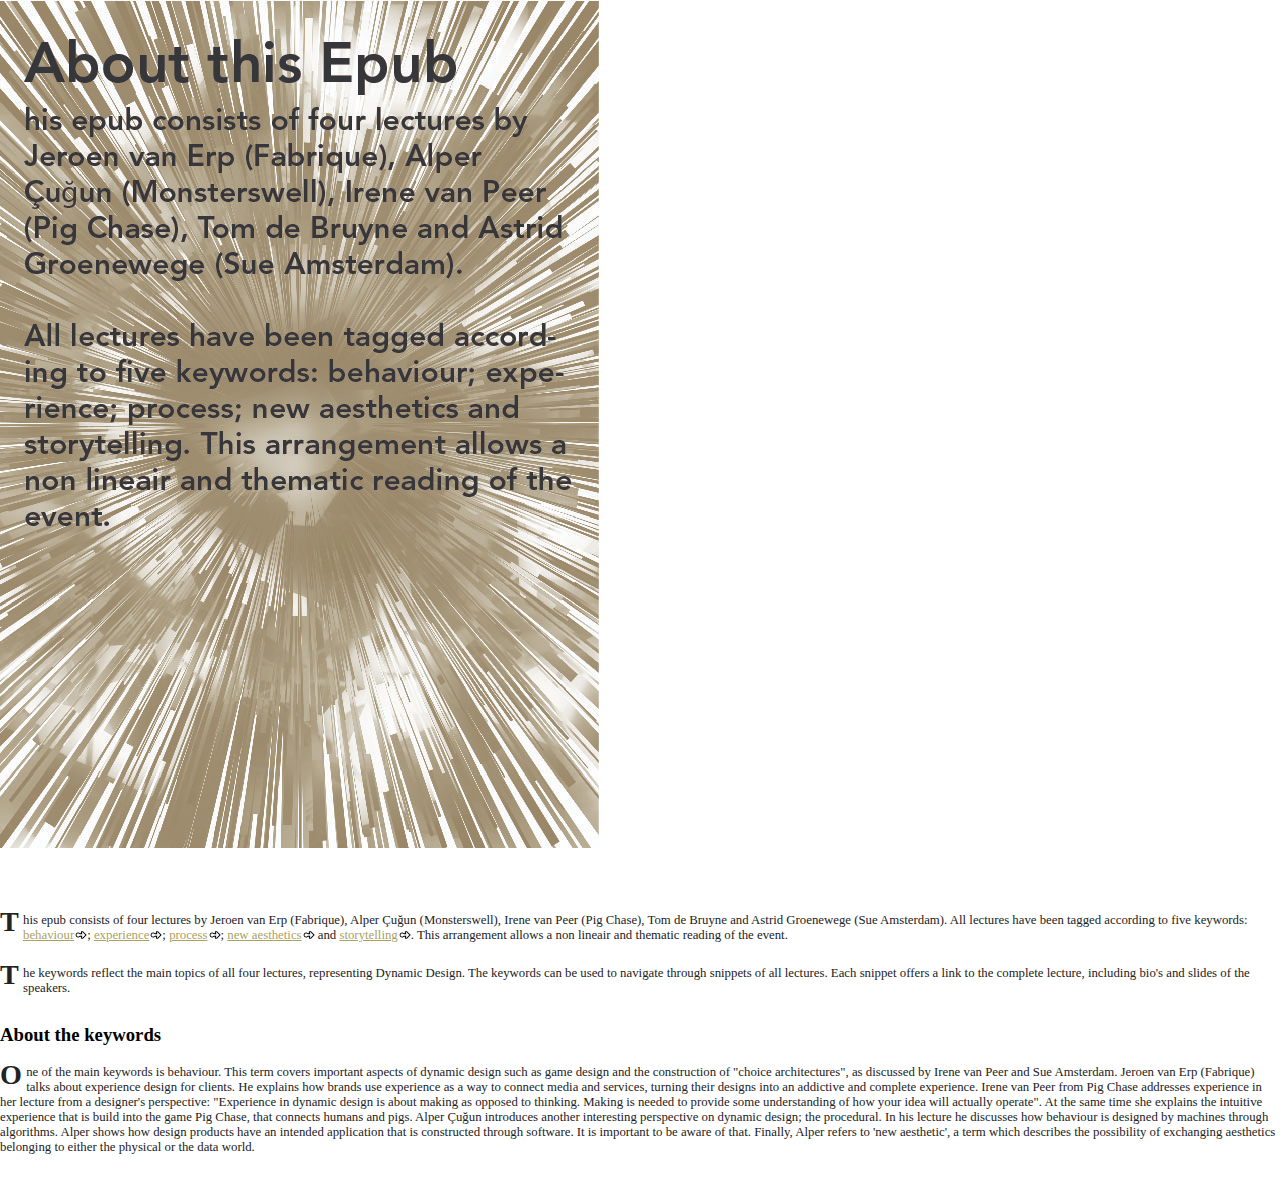
==== commit e8451294: "last fixes" ====
--- a/OEBPS/epubformat.html
+++ b/OEBPS/epubformat.html
@@ -16,8 +16,8 @@
 	<body>
 
     <div id="top">
-<img src="./images/background1.jpg" alt="titlepage" />
-      <div class='title'>About this Epub</div>
+<img src="./images/epubheader.jpg" alt="titlepage" />
+      <!-- <div class='title'>About this Epub</div> -->
     </div>
 <div class='fullquote'>
 <p>This epub consists of four lectures by Jeroen van Erp (Fabrique), Alper Çuğun (Monsterswell), Irene van Peer (Pig Chase), Tom de Bruyne and Astrid Groenewege (Sue Amsterdam). All lectures have been tagged according to five keywords: <a href='./thema1.html'>behaviour</a>; <a href='./thema4.html'>experience</a>; <a href='./thema5.html'>process</a>; <a href='./thema3.html'>new aesthetics</a> and <a href='./thema2.html'>storytelling</a>. This arrangement allows a non lineair and thematic reading of the event.</p>
--- a/OEBPS/style.css
+++ b/OEBPS/style.css
@@ -4,8 +4,8 @@
 
 
 @font-face {
-  font-family: "Avenir";
-  src: url("Avenir-Heavy.otf");
+	font-family: "Avenir";
+	src: url("Avenir-Heavy.otf");
 }
 
 body {
@@ -28,7 +28,7 @@
 samp{ font-family:  sans-serif !important;  color:red;}
 
 h1 {
-  font-family: 'Avenir', sans-serif !important;  
+	font-family: 'Avenir', sans-serif !important;  
     color: rgb(170,161,99);
     font-size: 1.5em;
 
@@ -37,11 +37,11 @@
 
 
 h2{font-family: 'Avenir', sans-serif !important;  
-    color: rgb(170,161,99);
-    font-size: 1.5em;
-    margin-bottom:0;
+   color: rgb(170,161,99);
+   font-size: 1.5em;
+   margin-bottom:0;
 
-  }
+}
 
 .fullquote {
     -webkit-transition: opacity 1s ease-in-out;
@@ -52,14 +52,14 @@
 }
 
 aside[epub|type~='sidebar'] {
-   padding: 0.5em;
-   margin-left: 2em;
-   width: 25%;
-   max-width: 15em;
-   background-color: rgb(240,240,240);
-   border: solid 1px; rgb(0,0,0);
-   float: right;
-   font-size:0.6em;
+	padding: 0.5em;
+	margin-left: 2em;
+	width: 25%;
+	max-width: 15em;
+	background-color: rgb(240,240,240);
+	border: solid 1px; rgb(0,0,0);
+	float: right;
+	font-size:0.6em;
 }
 
 
@@ -79,7 +79,7 @@
 }
 
 a {
-  -webkit-text-fill-color: rgb(170,161,99);
+	-webkit-text-fill-color: rgb(170,161,99);
     color: rgb(170,161,99);
 }
 a:visited {
@@ -88,17 +88,29 @@
 }
 
 a.nextsnip{-webkit-text-fill-color: rgb(170,161,99);display:block;background:url('images/arrow_right.svg');background-repeat: no-repeat;background-size: 20px 20px;padding-left:10%;height:50px;}
-a.watch{-webkit-text-fill-color: rgb(170,161,99);display:block;background:url('images/arrow_down.svg');background-repeat: no-repeat;background-size: 20px 20px;padding-left:10%;height:50px; border-bottom: 1px solid black;}
+a.watch{-webkit-text-fill-color: rgb(170,161,99);display:block;background:url('images/arrow_down.svg');background-repeat: no-repeat;background-size: 20px 20px;padding-left:10%;padding-bottom:20px; border-bottom: 1px dotted black;}
+a {
+	background: url('images/Icon_Internal_Link.png') center right no-repeat;
+	padding-right: 13px;
+}
+a[href^="#"] {
+	background: url('images/Icon_InfoPopup_Link.png') center right no-repeat;
+	padding-right: 13px;
+}
+a[href^="http://"] {
+	background: url('images/Icon_External_Link.png') center right no-repeat;
+	padding-right: 13px;
+}
 /*
 a.watch{text-align:left !important;font-size:.8em;color:#222;-webkit-text-fill-color:#222;}
 a.watch{display:block;margin-top: -10px;font-size:.8em;}*/
 .inlineimg {width:125px !important;max-width:125px !important; float:right; clear:right; margin:20px;margin-right:0px;
-  
+
 }
 .inlineimg img{width:100%;height:100%;border:1px solid #222;
--moz-box-shadow: 0 0 5px #888;
--webkit-box-shadow: 0 0 5px#888;
-box-shadow: 0 0 5px #888;}
+			   -moz-box-shadow: 0 0 5px #888;
+			   -webkit-box-shadow: 0 0 5px#888;
+			   box-shadow: 0 0 5px #888;}
 
 .breadcrumbs{page-break-before:always;}
 .breadcrumbs span{font-weight:bold;padding:2px;background-color:black;color:white;-webkit-text-fill-color:rgb(255,255,255);font-size:0.6em;}
@@ -107,7 +119,7 @@
 .bioinfo{font-weight:bold;background-color:rgb(170,161,99); padding:5px;margin-top:-10px;}
 .bioinfo a, .bioinfo a:visited{ -webkit-text-fill-color:white;}
 
-.fullbio{background-color:rgb(170,161,99); padding:5px;}
+.fullbio{background-color:rgb(170,161,99); padding:10px;}
 .fullbio a, .bioinfo a:visited{ -webkit-text-fill-color:white;}
 .fullname{display:block;width:100%;-webkit-text-fill-color:white;color:white;background:url('images/user.svg');background-repeat: no-repeat;background-size: 20px 25px;padding-left:30px;height:20px;}
 .dur{float:right;display:block;}
@@ -131,43 +143,44 @@
 .slidebox{display:inline-block;font-size:0.8em;}
 
 #top{
-  max-height:100% !important;
-  height:100% !important;
-  margin:0;
-  padding:0;
+	max-height:100% !important;
+	height:100% !important;
+	margin:0;
+	padding:0;
 
 }
 .title img{  
-  max-height:100% !important;
-  height:100% !important;}
+	max-height:100% !important;
+	height:100% !important;}
 .title{
-  
-  position:absolute;
-  font-family: 'Avenir', sans-serif !important;  
-  font-size: 2em;
-  font-weight:bold;
-  top:0;
-  padding:5px;
-  width:380px;
-  max-width: 380px !important;}
+
+	position:absolute;
+	font-family: 'Avenir', sans-serif !important;  
+	font-size: 2em;
+	font-weight:bold;
+	top:0;
+	padding:5px;
+	width:380px;
+	max-width: 380px !important;}
 .short{
-  padding:5px;
-  font-weight:bold;
-  /*background-color:rgba(255,255,255,0.5);*/
-  font-size:0.45em;
-  width:400px;
-  max-width: 400px !important;}
+	padding:5px;
+	font-weight:bold;
+	/*background-color:rgba(255,255,255,0.5);*/
+	font-size:0.45em;
+	width:400px;
+	max-width: 400px !important;}
 aside[epub|type~='footnote'] {font-size:0.6em;}
 
 
 .closegif {background:url('images/DD_goud_klein2.gif');height:100px!important;max-height:100px!important;width:100px!important;max-width:100px!important;margin:auto;
-page-break-inside: avoid;
+		   page-break-inside: avoid;
 }
 
+.nextpointers { page-break-inside: avoid; }
 
 @media screen and (orientation:portrait) { 
 
-.inlineimg{ float:left;clear:left;margin-left:0px;margin-right:20px}
+	.inlineimg{ float:left;clear:left;margin-left:0px;margin-right:20px}
 
-  }
 }
+
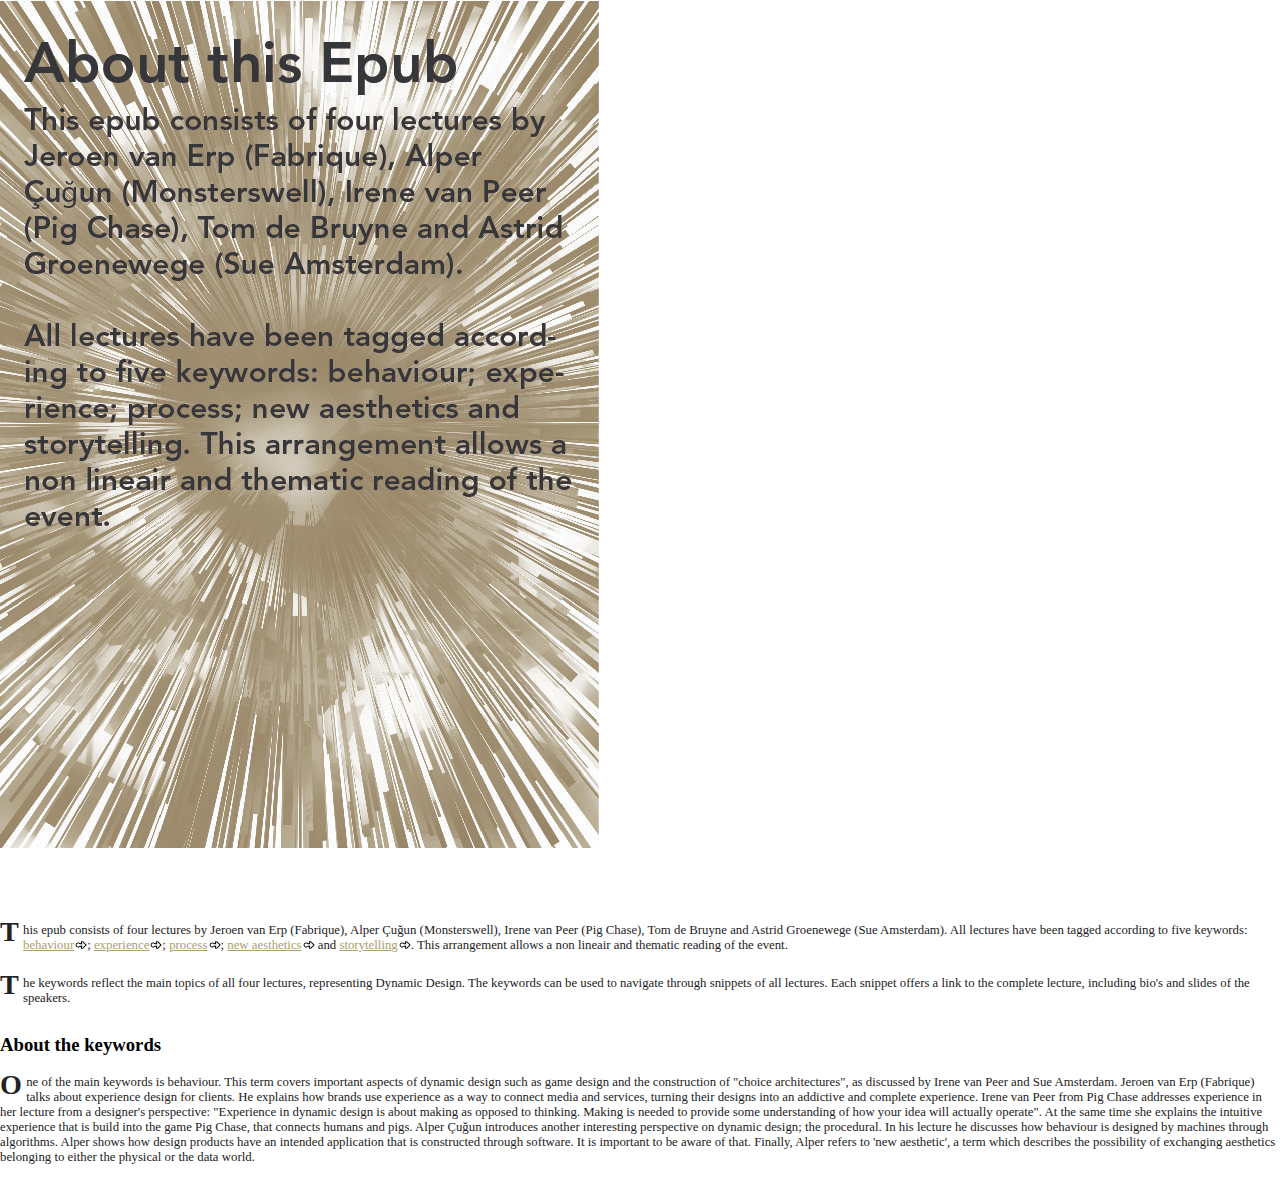
==== commit 7234c6e6: "spaces in bios" ====
--- a/OEBPS/epubformat.html
+++ b/OEBPS/epubformat.html
@@ -19,6 +19,7 @@
 <img src="./images/epubheader.jpg" alt="titlepage" />
       <!-- <div class='title'>About this Epub</div> -->
     </div>
+    <div class='breadcrumbs'></div>
 <div class='fullquote'>
 <p>This epub consists of four lectures by Jeroen van Erp (Fabrique), Alper Çuğun (Monsterswell), Irene van Peer (Pig Chase), Tom de Bruyne and Astrid Groenewege (Sue Amsterdam). All lectures have been tagged according to five keywords: <a href='./thema1.html'>behaviour</a>; <a href='./thema4.html'>experience</a>; <a href='./thema5.html'>process</a>; <a href='./thema3.html'>new aesthetics</a> and <a href='./thema2.html'>storytelling</a>. This arrangement allows a non lineair and thematic reading of the event.</p>
 <p>The keywords reflect the main topics  of all four lectures, representing Dynamic Design. The keywords can be used to navigate through snippets of all lectures. Each snippet offers a link to the complete lecture, including bio's and slides of the speakers.</p>
--- a/OEBPS/style.css
+++ b/OEBPS/style.css
@@ -93,9 +93,11 @@
 	background: url('images/Icon_Internal_Link.png') center right no-repeat;
 	padding-right: 13px;
 }
-a[href^="#"] {
+a[href^="#"]{
 	background: url('images/Icon_InfoPopup_Link.png') center right no-repeat;
 	padding-right: 13px;
+}
+a.nextsnip[href^="#"] {-webkit-text-fill-color: rgb(170,161,99);display:block;background:url('images/arrow_right.svg');background-repeat: no-repeat;background-size: 20px 20px;padding-left:10%;height:50px;
 }
 a[href^="http://"] {
 	background: url('images/Icon_External_Link.png') center right no-repeat;
